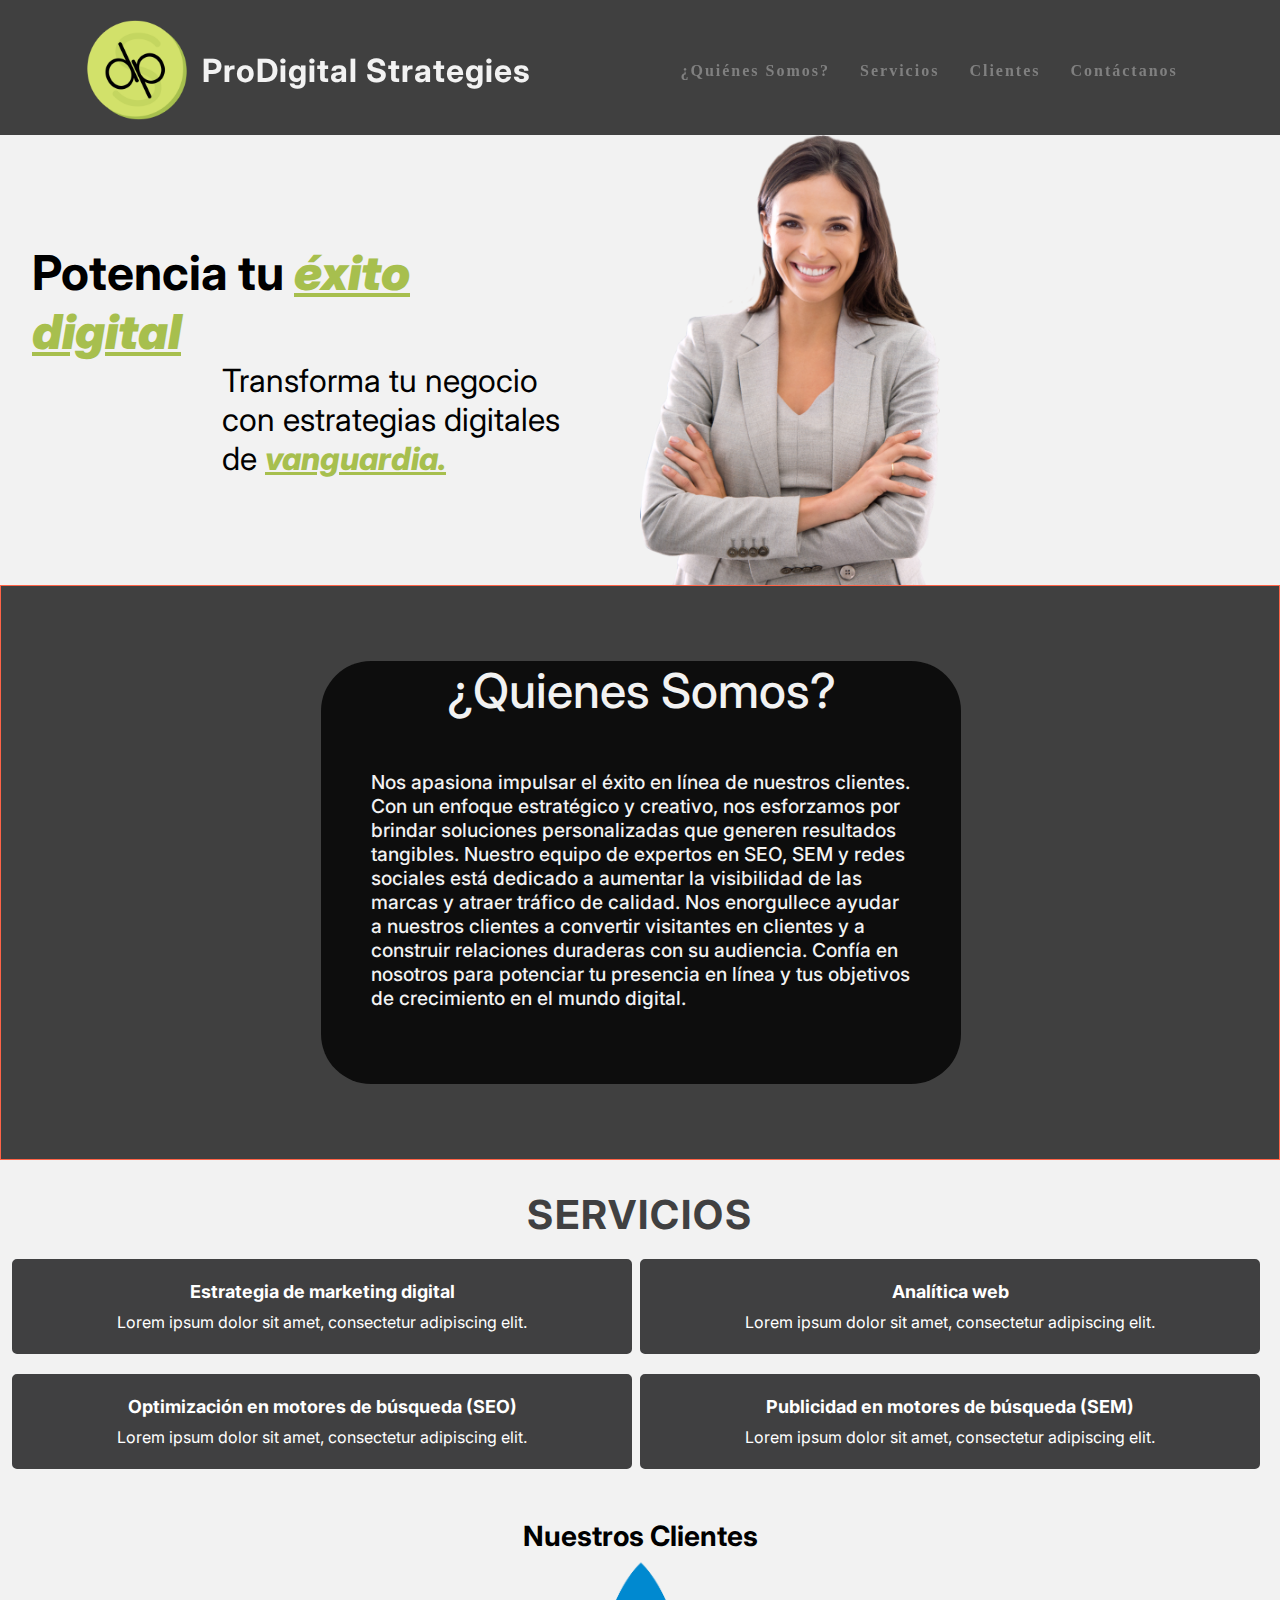
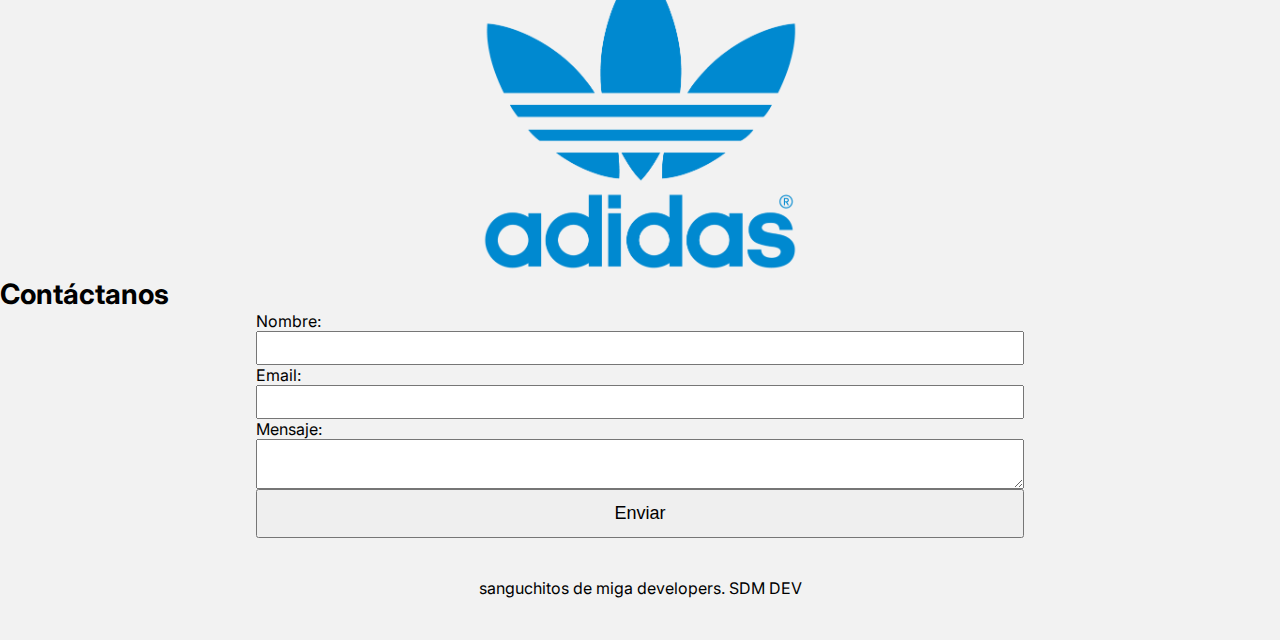
==== index.html @ ba166fb0 "actualizacion y acomodo de header y modificacion de footer" ====
<!DOCTYPE html>
<html lang="es">
  <head>
    <meta charset="UTF-8" />
    <meta name="viewport" content="width=device-width, initial-scale=1.0" />
    <title>ProDigital Strategies - Marketing</title>
    <link rel="stylesheet" href="./assets/css/estilo.css" />
    <link rel="icon" type="image/x-icon" href="./assets/media/favicon/favicon-02.png">
    <!-- <link rel="stylesheet" href="https://imagenes.lainformacion.com/files/twitter_thumbnail/uploads/imagenes/2022/04/23/sandwich-de-miga-triple.jpeg"/> -->
    <!-- <img src="https://www.google.com/imgres?imgurl=https%3A%2F%2Fimg1.freepng.es%2F20180726%2Fyhx%2Fkisspng-black-m-sleeve-bluza-zipper-champion-chris-evans-5b596561bcc275.2006792115325853137732.jpg&tbnid=naA7_6-8xnDOkM&vet=12ahUKEwjN8-PNq-T-AhW7rZUCHVo6BdYQMygCegUIARCgAQ..i&imgrefurl=https%3A%2F%2Fwww.freepng.es%2Fhd-png%2Fchris-evans.html&docid=PqbNsH0FieQG9M&w=260&h=520&q=chris%20evans%20foto%20sin%20fondo&ved=2ahUKEwjN8-PNq-T-AhW7rZUCHVo6BdYQMygCegUIARCgAQ" alt=""> -->
    <script src="https://kit.fontawesome.com/399659288b.js" crossorigin="anonymous"></script>
    <script src="http://code.jquery.com/jquery-latest.js"></script>
    
  </head>

  <body>
    <header>
      <div class="logo-gral">
      <img class="logo-img" src="assets/media/favicon/favicon-01.png" alt="" width="100px" height="100px">
      <a href="#" class="logo-palabra">ProDigital Strategies</a>
    </div>
      <nav>
        <ul>
          <li><a href="#quienes-somos">¿Quiénes Somos?</a></li>
          <li><a href="#servicios">Servicios</a></li>
          <li><a href="#clientes">Clientes</a></li>
          <li><a href="#contacto">Contáctanos</a></li>
        </ul>
      </nav>
    
    </header>
    <section class="toma5"></section>

    <main>
      <section>
        <div class="container">
          <div class="titulo-headline">
            <h1 class="bienvenidos">Potencia tu </h1>
              <div class="headline">
                <div class="markdig1">Transforma tu negocio</div>
                <div class="markdig2">con estrategias digitales</div>
                <div class="markdig3">de </div>
              </div>
          </div>
            <img class="persona" src="./assets/media/imagenes/mujer1.png" alt="">
        </div>
      </section>

      <section class="container-quienes-somos">
          <div class="cuadrado">
              <h2 class="contenido-quienes-somos">¿Quienes Somos?</h2>
              <p class="contenido-quienes-somos">Nos apasiona impulsar el éxito en línea de nuestros clientes. Con un enfoque estratégico y creativo, nos esforzamos por brindar soluciones personalizadas que generen resultados tangibles. Nuestro equipo de expertos en SEO, SEM y redes sociales está dedicado a aumentar la visibilidad de las marcas y atraer tráfico de calidad. Nos enorgullece ayudar a nuestros clientes a convertir visitantes en clientes y a construir relaciones duraderas con su audiencia. Confía en nosotros para potenciar tu presencia en línea y tus objetivos de crecimiento en el mundo digital.
                
                <br><br>
              </p>
            </div>
            <!-- <img class="circulo" src="./assets/media/imagenes/circulo verde-01.png" alt=""> -->
      </section>

      <section id="servicios">
        <h1>Servicios</h1>
        <div class="mosaico">
          <h3>Estrategia de marketing digital</h3>
          <p>Lorem ipsum dolor sit amet, consectetur adipiscing elit.</p>
        </div>
        <div class="mosaico">
          <h3>Analítica web</h3>  
          <p>Lorem ipsum dolor sit amet, consectetur adipiscing elit.</p>
        </div>
        <div class="mosaico">
          <h3>Optimización en motores de búsqueda (SEO)</h3>
          <p>Lorem ipsum dolor sit amet, consectetur adipiscing elit.</p>
        </div>
        <div class="mosaico">
          <h3>Publicidad en motores de búsqueda (SEM)</h3>
          <p>Lorem ipsum dolor sit amet, consectetur adipiscing elit.</p>
        </div>
      </section>
      
      <section id="clientes">
        <h3 class="clientestitulo">Nuestros Clientes</h3>
        <div class="carrousel">
          <ul>
              <li>
                  <img src="./assets/media/imagenes/adidas-logo-png-2380.png" alt="">
              </li>
              <li>
                  <img src="./assets/media/imagenes/google-logo-9808.png" alt="">
              </li>
              <li>
                  <img src="./assets/media/imagenes/netflix-logo-png-2616.png" alt="">
              </li>
              <li>
                  <img src="./assets/media/imagenes/nissan-logo-701.png" alt="">
              </li>
              <li>
                  <img src="./assets/media/imagenes/pics-photos-instagram-logo-png-4.png" alt="">
              </li>
              <li>
                  <img src="./assets/media/imagenes/starbucks-logo-png-1666.png" alt="">
              </li>
          </ul>
          </div>
      </section>

      <section id="contacto">
        <h3>Contáctanos</h3>
        <form action="https://sheetdb.io/api/v1/jzjg8nkfdt35b" method="post" id="contact-form">
          Nombre:
          <input class="form-control" type="text" name="data[nombre]" required />
          Email:
          <input class="form-control" type="email" name="data[email]" required />
          Mensaje:
          <textarea class="form-control"  name="data[mensaje]" required></textarea>
          <button class="button verde" type="submit">Enviar</button>
        </form>
      </section>

    </main>
    
    <footer>
      <div>
        <p>sanguchitos de miga developers. <link rel="stylesheet" href="https://imagenes.lainformacion.com/files/twitter_thumbnail/uploads/imagenes/2022/04/23/sandwich-de-miga-triple.jpeg">SDM DEV</p>
        <i class="fa-brands fa-whatsapp"></i>
        <i class="fa-brands fa-instagram"></i>
        <i class="fa-brands fa-tiktok"></i>
      </div>
    
    </footer>    
    
    <script src="./assets/js/script.js"></script>
  </body>
</html>
---- assets/css/estilo.css ----
@import url('https://fonts.googleapis.com/css2?family=Inter:wght@100;200;300;400;500;600;700;800;900&display=swap');

:root{
    /* Paleta de colores */
    --color-verde-oscuro: #A7BF4E; 
    --color-verde-claro: #D4F266;
    --color-casi-blanco: #F2F2F2;
    --color-gris: #404040;
    --color-gris-oscuro: #0D0D0D;
    /* Borde predeterminado */
    --borde-chequeo: 1px solid tomato;
}

* {
    padding: 0;
    margin: 0;
    -webkit-box-sizing: border-box;
    -moz-box-sizing: border-box;
    box-sizing: border-box;
}

body { 
    font-family: 'Inter', sans-serif;
    background: var(--color-casi-blanco);
}

html {
    scroll-behavior: smooth;
}


h1 { font-size: 2.5rem;}
h2 { font-size: 2rem;}
h3 { font-size: 1.75rem;}
h4 { font-size: 1.5rem;}

p { 
    font-size: 1rem;
}

a { 
    text-decoration: none;
    color: black;
}

button { 
    display: inline-block;
    font-size: 18px;
    padding: 12px 20px;
}

header {
    position: fixed;
    top: 0;
    left: 0;
    width: 100%;
    display: flex;
    justify-content: space-around;
    transition: 0.8s;
    padding: 20px 20px;
    z-index: 10;
}

header.abajo {
    background: #404040 ;
    opacity: 0.7;
    padding: 15px 20px;
}
header > .logo-gral {
    display: flex;        
    align-items: center;
    transition: 1,5s;
    text-decoration: none;
    gap: 15px;
}

.logo-palabra {
    color: var(--color-casi-blanco);
    font-weight: bold;
    font-size: 2em;
    letter-spacing: 1px;
}


nav {
    display: flex;
    justify-content: center;
    align-items: center;
}

header ul {
    position: relative;
    display: flex;
    justify-content: center;
    align-items: center;
}

header ul li {
    list-style: none;
}

header ul li a {
    position: relative;
    font-family: Verdana;
    margin: 0 15px;
    text-decoration: none;
    color: grey;
    letter-spacing: 2px;
    font-weight: 600;
    transition: 0.8s;
}

header ul li a:hover {
    color: var(--color-casi-blanco);
}

.toma5 {
    position: relative;
    width: 100%;
    height: 15vh;
    background-color: var(--color-gris);
    background-position: center center;


}

.container{
    display: grid;
    grid-template-columns: 1fr 1fr;
    grid-template-rows: 1fr 1fr;
    grid-template-areas:
        "titulo-headline persona"
        "titulo-headline persona"
        "titulo-headline persona"
        "titulo-headline persona";
    /* grid-gap: 2rem; */
    /* border: 5px solid green; */
    background-color: var(--color-casi-blanco);
    
}

.titulo-headline{
    display: flex;
    flex-direction: column;
    justify-content: center;
    align-items: flex-end;
    margin-right: 5rem;
    grid-area: titulo-headline;
    /* border: solid red ; */
}

.bienvenidos{    
    grid-area: bienvenidos;
    margin-left: 2rem;
    font-size: 3rem;
    /* border: 1px solid red;
    background-color: #404041; */    
}

.bienvenidos::after{
    content: "éxito digital";
    font-weight: 900;
    font-style: italic;
    color: var(--color-verde-oscuro);
    text-decoration: underline;
}

.headline {
    /* grid-area: headline;    
    margin-left: 10rem;  */
    font-weight: 400;
    font-size: 2rem;
    
}

.markdig3::after{
    content: "vanguardia.";
    font-weight: 800;
    font-style: italic;
    color: var(--color-verde-oscuro);
    text-decoration: underline;
}


/* .markdig1{
  
    background-color: bisque;
    grid-area: markdig1;
    border: 1px solid red;
    font-size: 1rem;
}
.markdig2{
 
    background-color: bisque;
    grid-area: markdig2;
    border: 1px solid red;
    font-size: 1rem;
}
.markdig3{
 
    background-color: bisque;
    grid-area: markdig3;
    border: 1px solid red;
    font-size: 1rem;
} */

.persona{
    grid-area: persona;
    height: 50vh;
    position: relative;
    /* border: 1px solid red;
    background-color: burlywood; */
}


.container-quienes-somos {
    display: flex;
    padding: 75px 0;
    background-color: var(--color-gris);
    border: var(--borde-chequeo);
}

.container-quienes-somos > div{
    display: flex;
    flex-direction: column;
    align-items: center;
    margin-left: 25vw;
    background-color: var(--color-gris-oscuro);
    width: 50vw;
    border-radius: 50px;

}
.container-quienes-somos > div > h2{
    font-size: 3rem;
}

.container-quienes-somos > div > p{
    font-size: 1.2rem;
    text-align: left;
    margin: 50px;
    
}

.contenido-quienes-somos {
    color: var(--color-casi-blanco);
    font-weight: 500;
}

/* .circulo {
    position: relative;
    width: 100px;
    align-self: flex-end;
    border: var(--borde-chequeo);
} */

.clientestitulo{
    display: flex;
    justify-content: center;
}

.carrousel{
    width: 25%;
    margin: auto;
    overflow: hidden;
}

.carrousel ul{
    display: flex;
    animation: cambio 10s infinite alternate ease-in-out;
    width: 600%;
}
.carrousel li{
    width: 100%;
    list-style: none;
}
.carrousel img{
    width: 100%;
    height: 100%;
}
@keyframes cambio{
    0%{margin-left: 0;}
    20%{margin-left: 0;}
    
    25%{margin-left: -100%;}
    45%{margin-left: -100%;}
    
    50%{margin-left: -200%;}
    70%{margin-left: -200%;}
    
    75%{margin-left: -300%;}
    100%{margin-left: -300%;}
}

#servicios {
    display: flex;
    flex-wrap: wrap;
    justify-content: center;
    align-items: flex-start;
    /* border: 2px solid #A7BF4E; */
    border-top: none;
    padding-top: 30px;
    padding-bottom: 30px;
    
  }
  
  #servicios h1 {
    margin-bottom: 20px;
    width: 100%;
    text-align: center;
    color: #404041;
    text-transform: uppercase;
    letter-spacing: 2px;
  }
  
  .mosaico {
    flex: 0 0 calc(50% - 20px);
    background-color: #404041;
    color: #fff;
    padding: 20px;
    border-radius: 5px;
    text-align: center;
    margin-bottom: 20px;
    margin-right: 8px;
    transition: background-color 0.3s, border-color 0.3s;
    border: 2px solid #404041;
  }
  
  .mosaico:hover {
    background-color: #A7BF4E;
    border-color: #A7BF4E;
  }
  
  .mosaico h3 {
    font-size: 18px;
    margin-bottom: 10px;
  }
  
  .mosaico p {
    margin-bottom: 0;
  }

form label { 
    display: inline-block;
    margin-bottom: 0.5rem;
}

form .form-control { 
    display: block;
    width: 100%;
    padding: .375rem .7rem;
    font-size: 1rem;
}

#contacto form { 
    width: 60%;
    margin: 0 auto;
}

#contacto button { 
    width: 100%
}

footer { 
    text-align: center;
    padding: 40px;
}



/* ::-webkit-scrollbar {
    width: 1em !important;
}
::-webkit-scrollbar-thumb {
    background-color: var(--color-gris-oscuro) !important;
    outline: 0px solid #000000 !important;
}
::-webkit-scrollbar-track {
    box-shadow: inset 0 0 2px rgba(0, 0, 0, .2) !important;
} */
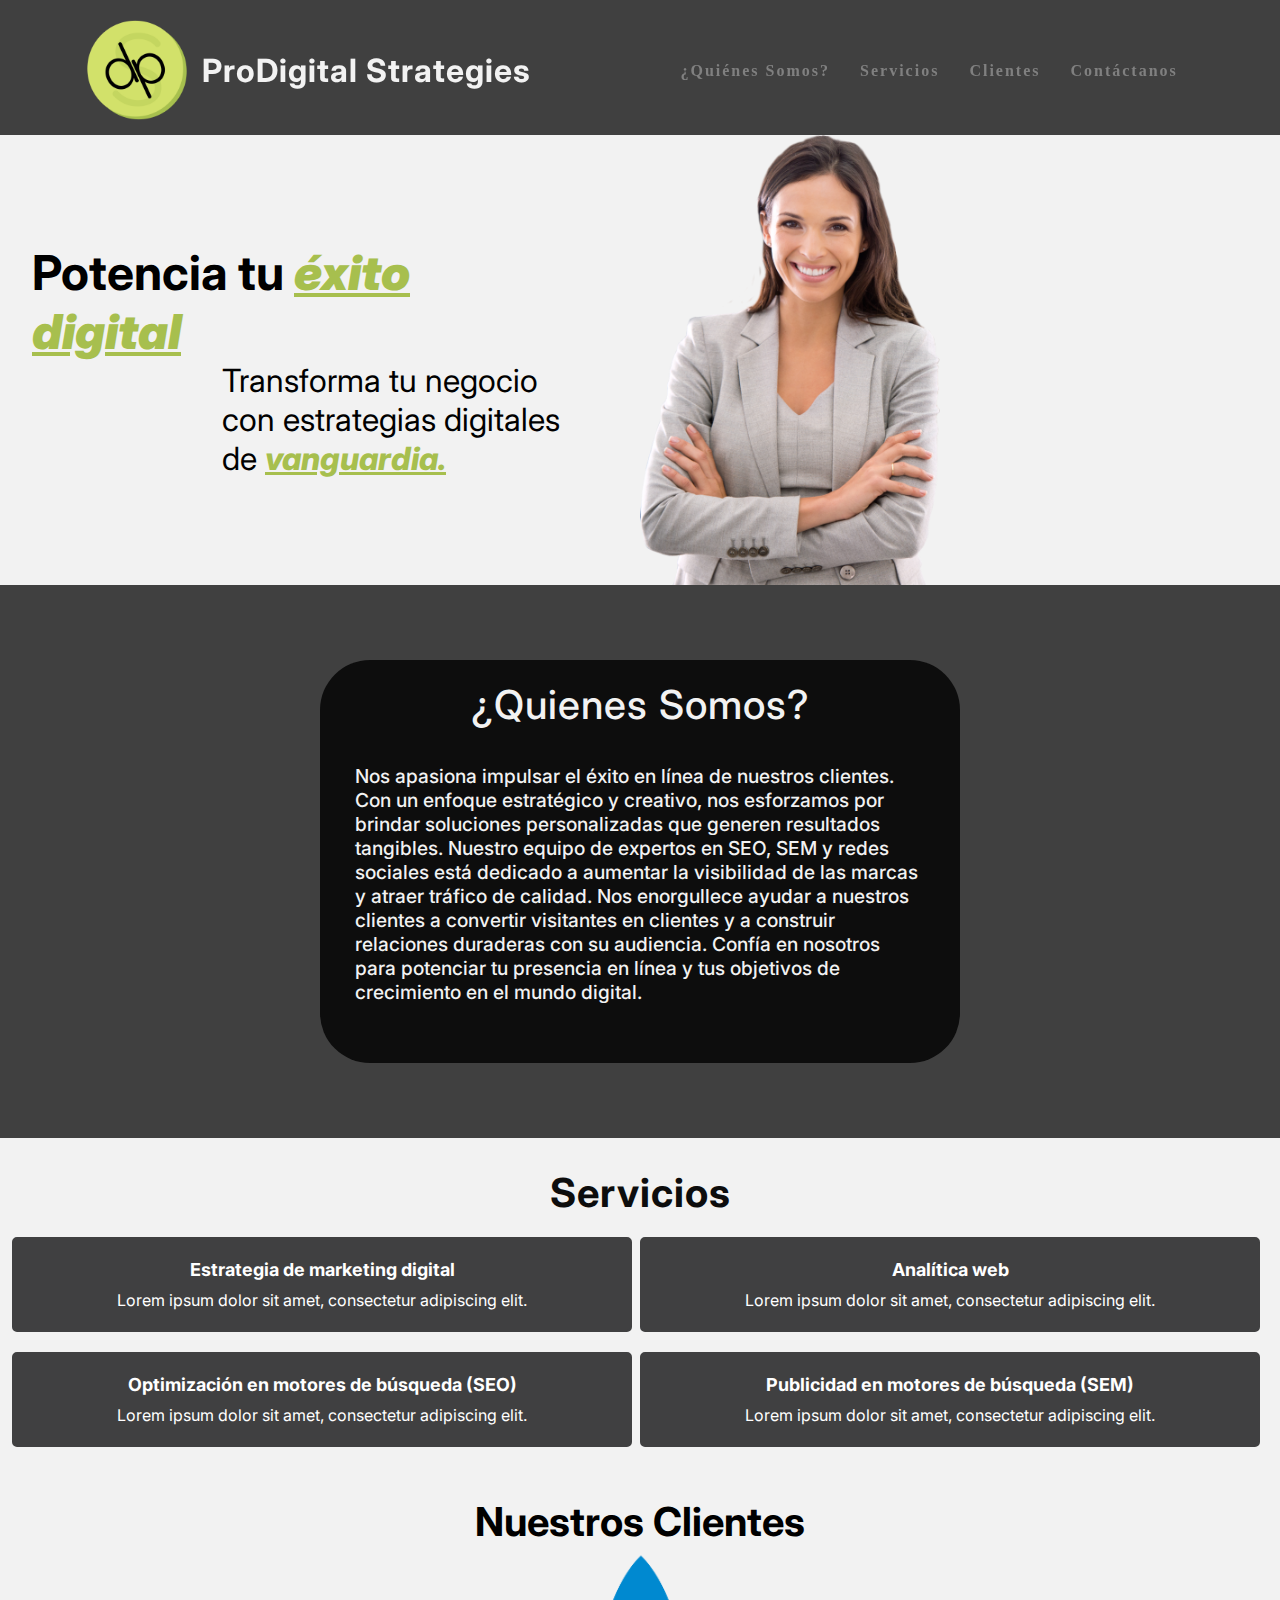
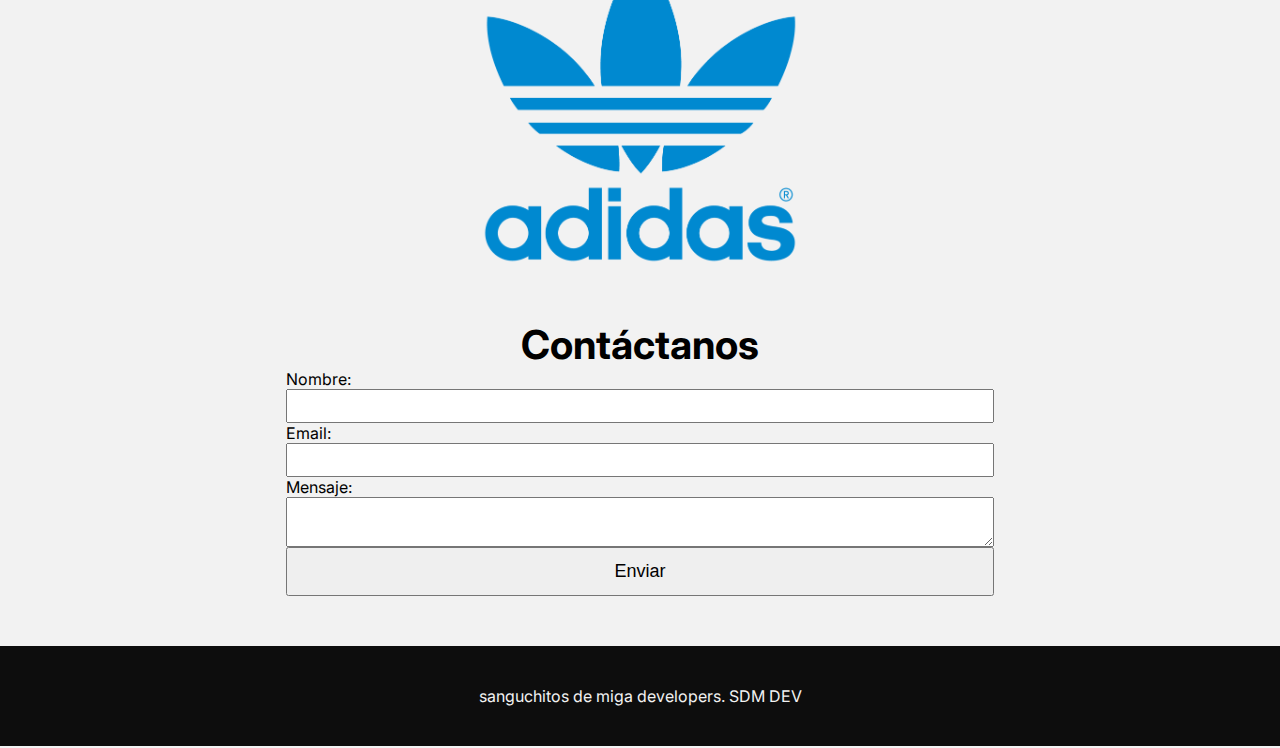
==== commit 34c8970b: "actualizacion y acomodo de header y modificacion de footer2" ====
--- a/index.html
+++ b/index.html
@@ -105,7 +105,7 @@
 
       <section id="contacto">
         <h3>Contáctanos</h3>
-        <form action="https://sheetdb.io/api/v1/jzjg8nkfdt35b" method="post" id="contact-form">
+        <form action="https://sheetdb.io/api/v1/jzjg8nkfdt35b" method="post"  id="contact-form">
           Nombre:
           <input class="form-control" type="text" name="data[nombre]" required />
           Email:
--- a/assets/css/estilo.css
+++ b/assets/css/estilo.css
@@ -9,6 +9,7 @@
     --color-gris-oscuro: #0D0D0D;
     /* Borde predeterminado */
     --borde-chequeo: 1px solid tomato;
+    --tamano-titulo: 2.5rem;
 }
 
 * {
@@ -217,7 +218,7 @@
     display: flex;
     padding: 75px 0;
     background-color: var(--color-gris);
-    border: var(--borde-chequeo);
+    /* border: var(--borde-chequeo); */
 }
 
 .container-quienes-somos > div{
@@ -231,13 +232,15 @@
 
 }
 .container-quienes-somos > div > h2{
-    font-size: 3rem;
+    font-size: var(--tamano-titulo);
+    margin-top: 20px;
+    letter-spacing: 1px;
 }
 
 .container-quienes-somos > div > p{
     font-size: 1.2rem;
     text-align: left;
-    margin: 50px;
+    margin: 35px;
     
 }
 
@@ -256,6 +259,7 @@
 .clientestitulo{
     display: flex;
     justify-content: center;
+    font-size: var(--tamano-titulo);
 }
 
 .carrousel{
@@ -303,13 +307,13 @@
     
   }
   
-  #servicios h1 {
+  #servicios > h1 {
     margin-bottom: 20px;
     width: 100%;
     text-align: center;
-    color: #404041;
-    text-transform: uppercase;
-    letter-spacing: 2px;
+    color: var(--color-gris-oscuro);
+    letter-spacing: 1px;
+    font-size: var(--tamano-titulo);
   }
   
   .mosaico {
@@ -351,6 +355,10 @@
     font-size: 1rem;
 }
 
+#contacto{
+    margin: 50px;
+}
+
 #contacto form { 
     width: 60%;
     margin: 0 auto;
@@ -360,14 +368,24 @@
     width: 100%
 }
 
+#contacto > h3 {
+    font-size: var(--tamano-titulo);
+    display: flex;
+    justify-content: center;
+}
+
 footer { 
+    display: flex;
+    justify-content: center;
     text-align: center;
     padding: 40px;
-}
-
-
-
-/* ::-webkit-scrollbar {
+    color: var(--color-casi-blanco);
+    background-color: var(--color-gris-oscuro);
+}
+
+
+
+::-webkit-scrollbar {
     width: 1em !important;
 }
 ::-webkit-scrollbar-thumb {
@@ -376,4 +394,4 @@
 }
 ::-webkit-scrollbar-track {
     box-shadow: inset 0 0 2px rgba(0, 0, 0, .2) !important;
-} */+}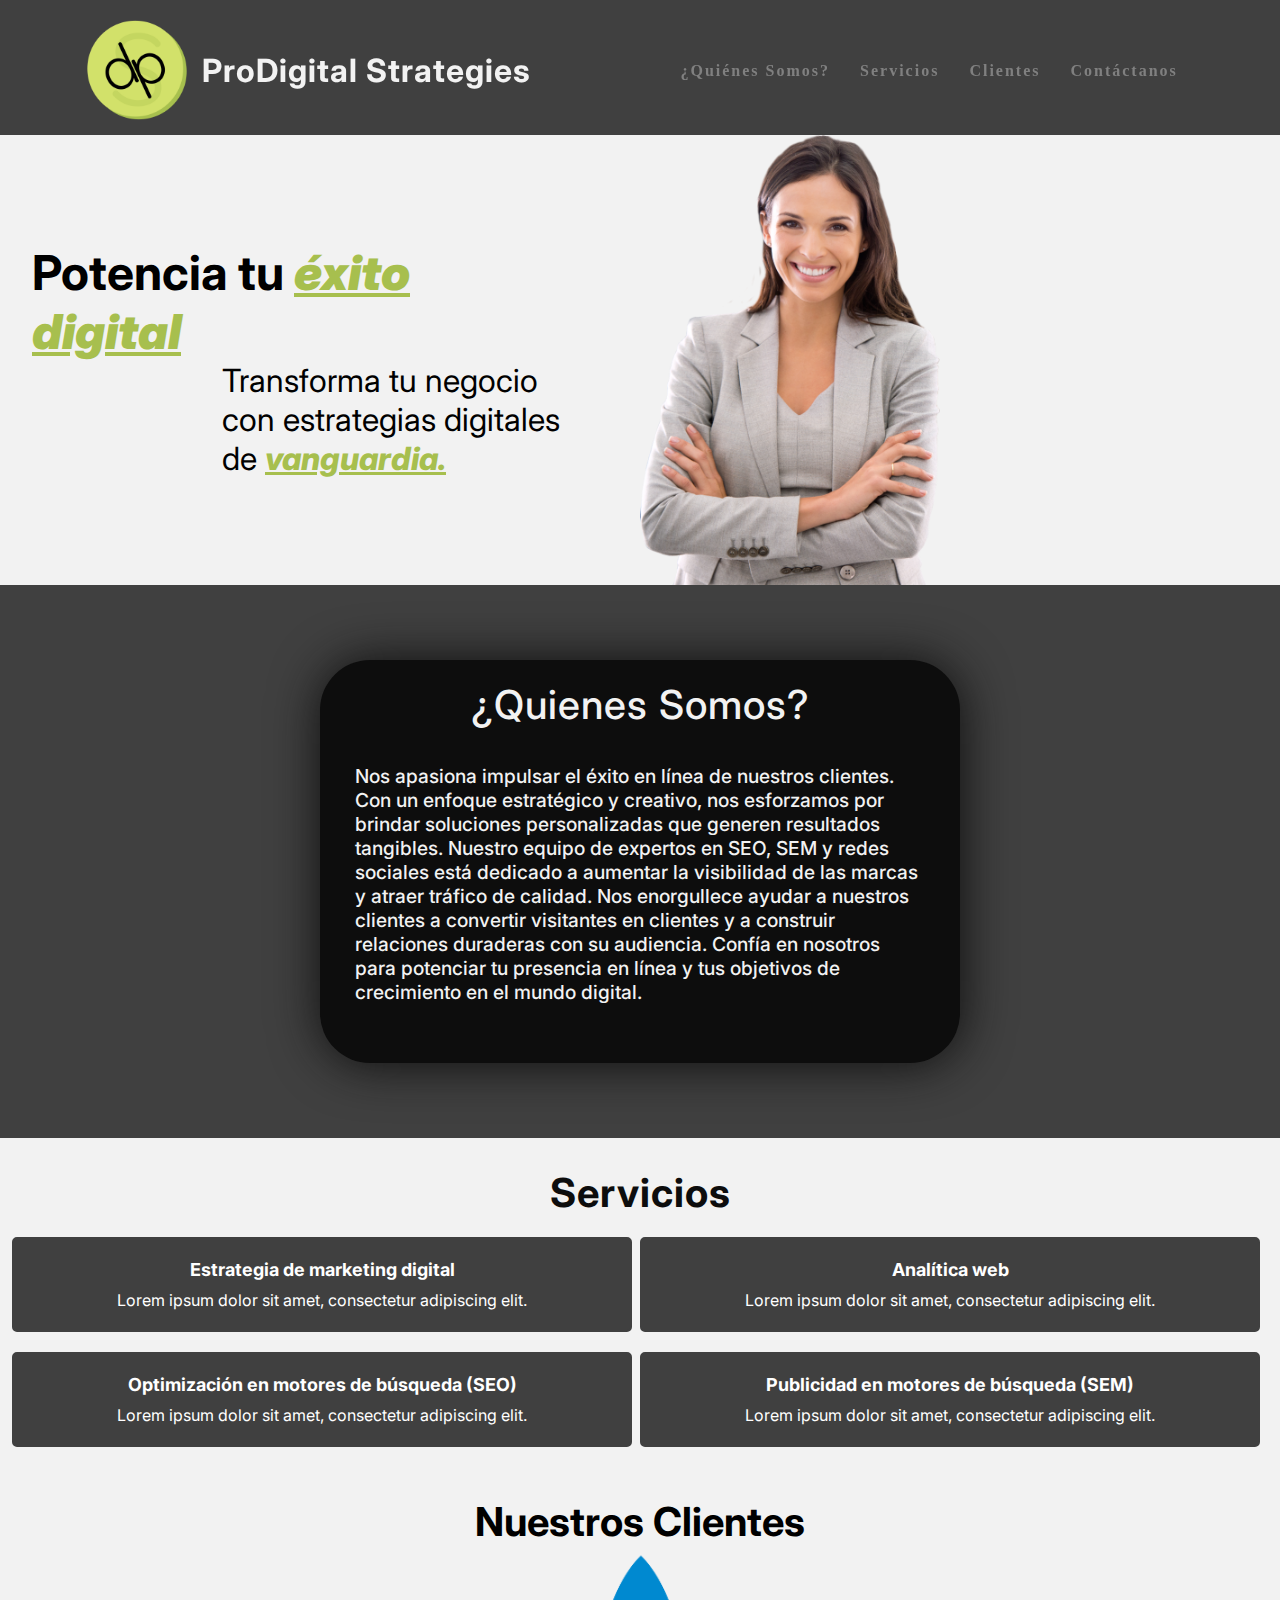
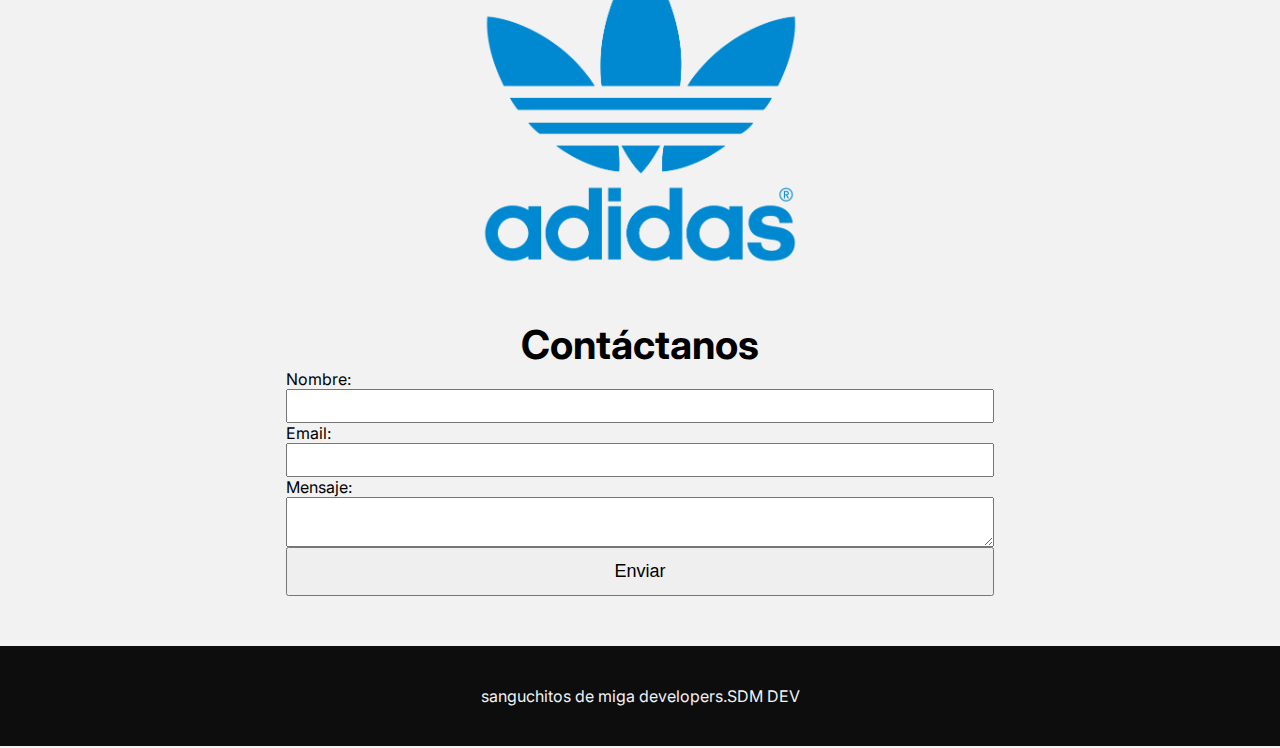
==== commit 7b3af75b: "agregado hipervinculos footer" ====
--- a/index.html
+++ b/index.html
@@ -16,9 +16,9 @@
   <body>
     <header>
       <div class="logo-gral">
-      <img class="logo-img" src="assets/media/favicon/favicon-01.png" alt="" width="100px" height="100px">
-      <a href="#" class="logo-palabra">ProDigital Strategies</a>
-    </div>
+        <img class="logo-img" src="assets/media/favicon/favicon-01.png" alt="" width="100px" height="100px">
+        <a href="#" class="logo-palabra">ProDigital Strategies</a>
+      </div>
       <nav>
         <ul>
           <li><a href="#quienes-somos">¿Quiénes Somos?</a></li>
@@ -107,9 +107,9 @@
         <h3>Contáctanos</h3>
         <form action="https://sheetdb.io/api/v1/jzjg8nkfdt35b" method="post"  id="contact-form">
           Nombre:
-          <input class="form-control" type="text" name="data[nombre]" required />
+          <input class="form-control" type="text" name="data[nombre]" required/>
           Email:
-          <input class="form-control" type="email" name="data[email]" required />
+          <input class="form-control" type="email" name="data[email]" required/>
           Mensaje:
           <textarea class="form-control"  name="data[mensaje]" required></textarea>
           <button class="button verde" type="submit">Enviar</button>
@@ -120,9 +120,9 @@
     
     <footer>
       <div>
-        <p>sanguchitos de miga developers. <link rel="stylesheet" href="https://imagenes.lainformacion.com/files/twitter_thumbnail/uploads/imagenes/2022/04/23/sandwich-de-miga-triple.jpeg">SDM DEV</p>
-        <i class="fa-brands fa-whatsapp"></i>
-        <i class="fa-brands fa-instagram"></i>
+        <p>sanguchitos de miga developers.<link rel="stylesheet" href="https://imagenes.lainformacion.com/files/twitter_thumbnail/uploads/imagenes/2022/04/23/sandwich-de-miga-triple.jpeg">SDM DEV</p>
+        <a href="https://web.whatsapp.com/" target="_blank"><i class="fa-brands fa-whatsapp"></i></a>
+        <a href="http://instagram.com/" target="_blank"><i class="fa-brands fa-instagram"></i></a>
         <i class="fa-brands fa-tiktok"></i>
       </div>
     
--- a/assets/css/estilo.css
+++ b/assets/css/estilo.css
@@ -10,7 +10,17 @@
     /* Borde predeterminado */
     --borde-chequeo: 1px solid tomato;
     --tamano-titulo: 2.5rem;
-}
+    /* prueba de colores */
+    
+}
+
+/* #010404
+#e9f8fc
+#99def0
+#ffffff
+#83d7ec */
+
+
 
 * {
     padding: 0;
@@ -63,11 +73,12 @@
 }
 
 header.abajo {
-    background: #404040 ;
-    opacity: 0.7;
+    background: var(--color-gris-oscuro) ;
+    /* opacity: 0.7; */
     padding: 15px 20px;
 }
-header > .logo-gral {
+
+.logo-gral {
     display: flex;        
     align-items: center;
     transition: 1,5s;
@@ -229,6 +240,7 @@
     background-color: var(--color-gris-oscuro);
     width: 50vw;
     border-radius: 50px;
+    box-shadow: 1px 1px 50px var(--color-gris-oscuro);
 
 }
 .container-quienes-somos > div > h2{
@@ -318,7 +330,7 @@
   
   .mosaico {
     flex: 0 0 calc(50% - 20px);
-    background-color: #404041;
+    background-color: var(--color-gris);
     color: #fff;
     padding: 20px;
     border-radius: 5px;
@@ -326,12 +338,12 @@
     margin-bottom: 20px;
     margin-right: 8px;
     transition: background-color 0.3s, border-color 0.3s;
-    border: 2px solid #404041;
+    border: 2px solid var(--color-gris);
   }
   
   .mosaico:hover {
-    background-color: #A7BF4E;
-    border-color: #A7BF4E;
+    background-color: var(--color-verde-oscuro);
+    border-color: var(--color-verde-oscuro);
   }
   
   .mosaico h3 {
@@ -383,6 +395,10 @@
     background-color: var(--color-gris-oscuro);
 }
 
+footer > div > a {
+    color: var(--color-casi-blanco);
+}
+
 
 
 ::-webkit-scrollbar {
@@ -394,4 +410,17 @@
 }
 ::-webkit-scrollbar-track {
     box-shadow: inset 0 0 2px rgba(0, 0, 0, .2) !important;
+}
+
+
+
+/* MOBILE */
+
+@media (max-width: 1250px) {
+       
+   * {
+    background-color: var(--color-casi-blanco);
+   }
+
+
 }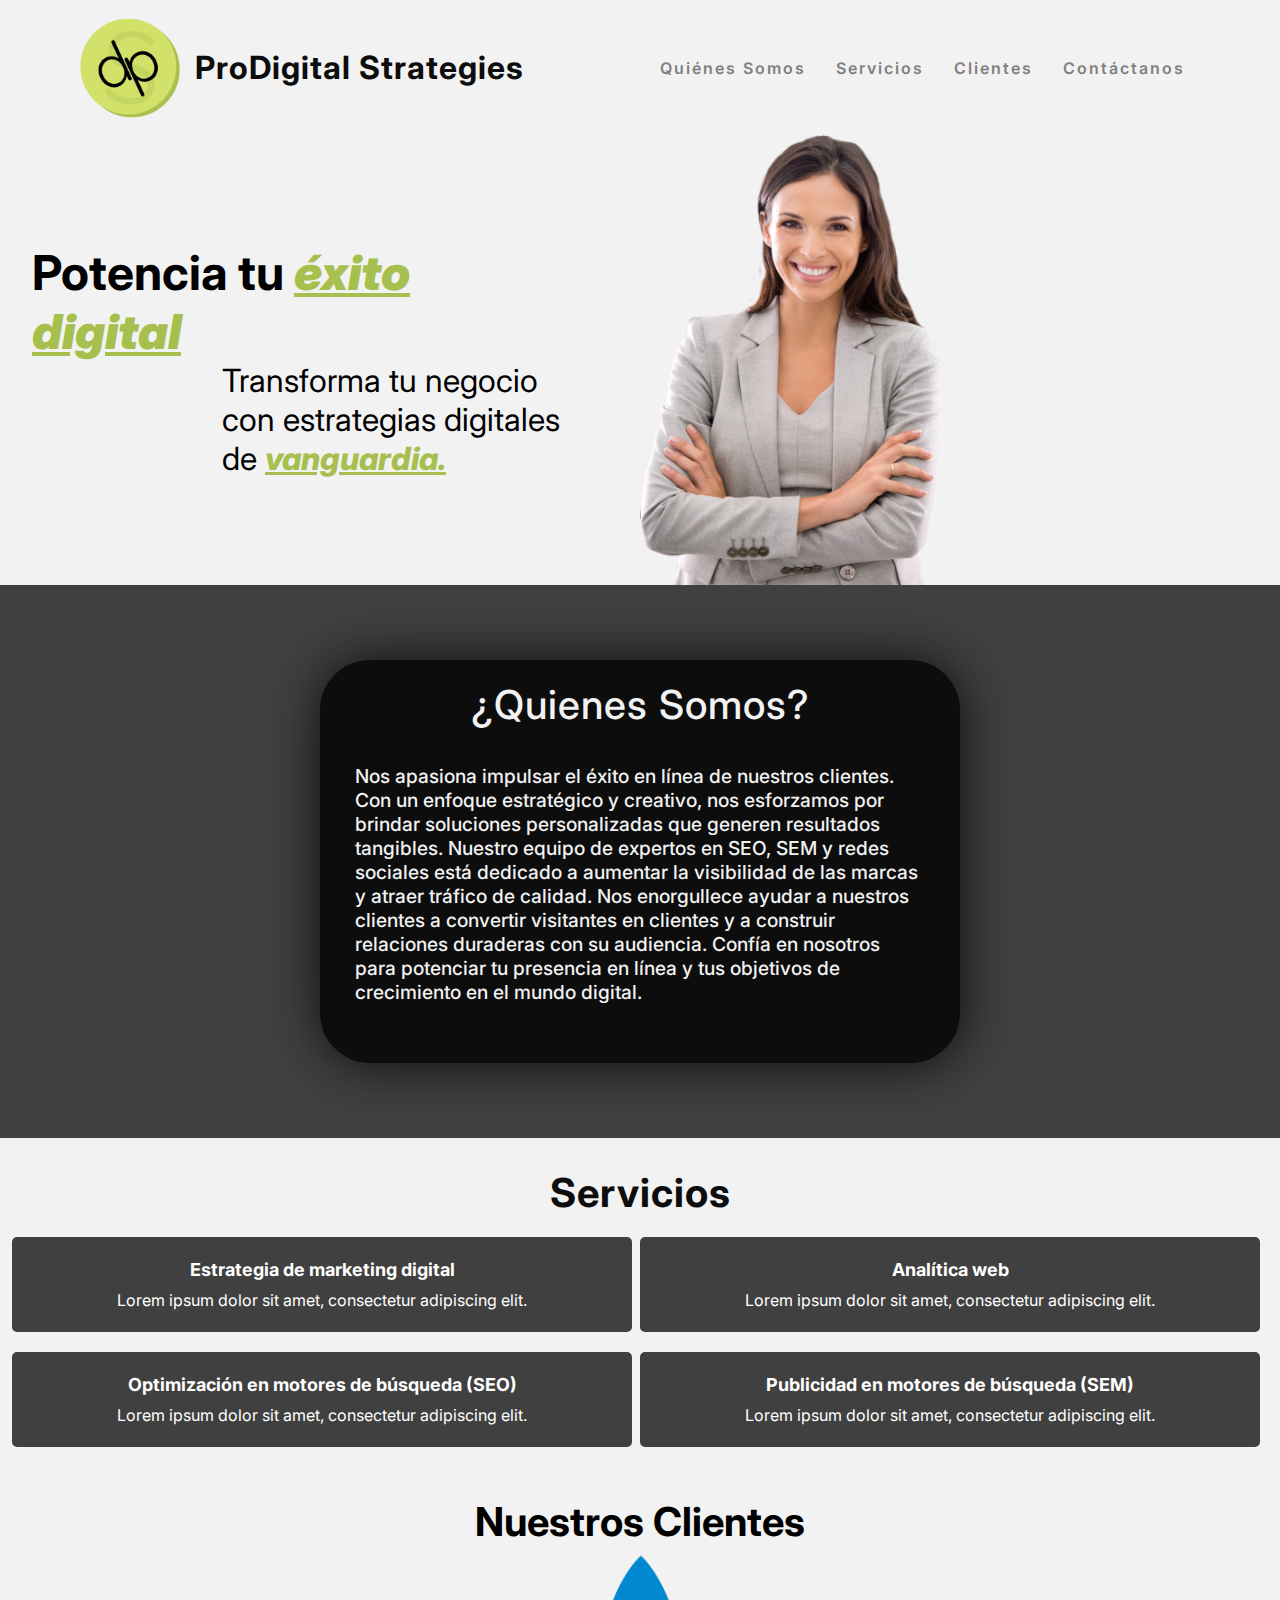
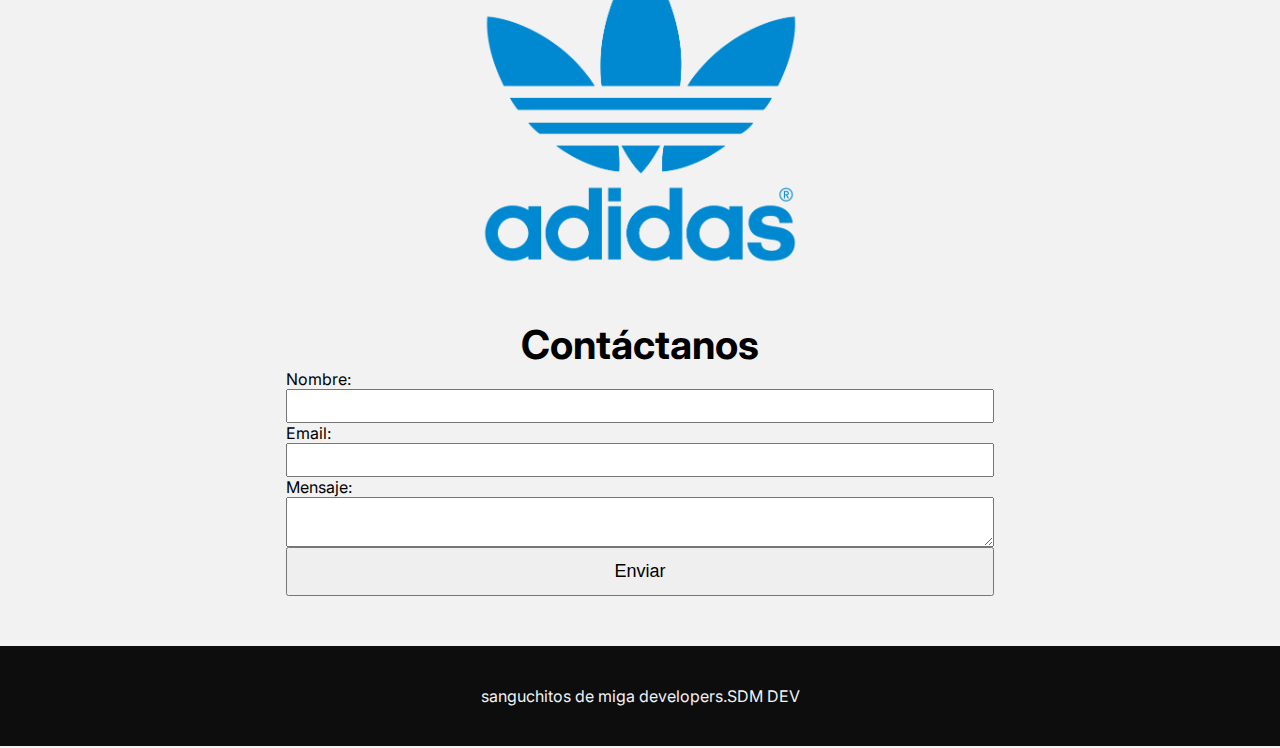
==== commit 0b51f4d5: "agregado query+varias correcciones" ====
--- a/index.html
+++ b/index.html
@@ -2,7 +2,7 @@
 <html lang="es">
   <head>
     <meta charset="UTF-8" />
-    <meta name="viewport" content="width=device-width, initial-scale=1.0" />
+    <meta name="viewport" content="width=device-width, initial-scale=1.0"/>
     <title>ProDigital Strategies - Marketing</title>
     <link rel="stylesheet" href="./assets/css/estilo.css" />
     <link rel="icon" type="image/x-icon" href="./assets/media/favicon/favicon-02.png">
@@ -20,19 +20,21 @@
         <a href="#" class="logo-palabra">ProDigital Strategies</a>
       </div>
       <nav>
-        <ul>
-          <li><a href="#quienes-somos">¿Quiénes Somos?</a></li>
+        <button class="my-button" id="my-button">
+          <i class="fas fa-bars"></i>
+      </button>
+        <ul id="mynav">
+          <li><a href="#quienes-somos">Quiénes Somos</a></li>
           <li><a href="#servicios">Servicios</a></li>
           <li><a href="#clientes">Clientes</a></li>
           <li><a href="#contacto">Contáctanos</a></li>
         </ul>
-      </nav>
-    
+      </nav>    
     </header>
     <section class="toma5"></section>
 
     <main>
-      <section>
+      <section class="potencia">
         <div class="container">
           <div class="titulo-headline">
             <h1 class="bienvenidos">Potencia tu </h1>
@@ -42,7 +44,7 @@
                 <div class="markdig3">de </div>
               </div>
           </div>
-            <img class="persona" src="./assets/media/imagenes/mujer1.png" alt="">
+            <img class="persona" src="./assets/media/imagenes/mujer1.png" alt="imagen-mujer">
         </div>
       </section>
 
--- a/assets/css/estilo.css
+++ b/assets/css/estilo.css
@@ -72,9 +72,9 @@
     z-index: 10;
 }
 
-header.abajo {
-    background: var(--color-gris-oscuro) ;
-    /* opacity: 0.7; */
+.abajo {
+    background: var(--color-casi-blanco) ;
+    
     padding: 15px 20px;
 }
 
@@ -87,7 +87,7 @@
 }
 
 .logo-palabra {
-    color: var(--color-casi-blanco);
+    color: var(--color-gris-oscuro);
     font-weight: bold;
     font-size: 2em;
     letter-spacing: 1px;
@@ -113,7 +113,6 @@
 
 header ul li a {
     position: relative;
-    font-family: Verdana;
     margin: 0 15px;
     text-decoration: none;
     color: grey;
@@ -126,14 +125,12 @@
     color: var(--color-casi-blanco);
 }
 
-.toma5 {
-    position: relative;
+header {
+    position: sticky;
     width: 100%;
     height: 15vh;
-    background-color: var(--color-gris);
+    background-color: var(--color-casi-blanco);
     background-position: center center;
-
-
 }
 
 .container{
@@ -416,11 +413,190 @@
 
 /* MOBILE */
 
-@media (max-width: 1250px) {
+.my-button {
+    background-color: transparent;
+    border: 10px;
+    color: black;
+    cursor: pointer;
+    font-size: 30px;
+    margin-left: 32px;
+    float: left;
+    line-height: 70px;
+    display: none;
+  }
+
+.my-button:focus {
+    outline: none;
+  }
+
+
+
+
+@media (max-width: 520px) {
+
+    .persona {
+        display: none;
+    }
+    
+    .container{
+        display: flex;
+        align-items: center;
+        /* border: var(--borde-chequeo); */
+        margin-top: 5%;
+        margin-bottom: 5%;
+
+    }
        
-   * {
-    background-color: var(--color-casi-blanco);
-   }
-
-
-}+    .bienvenidos{    
+        
+        /* margin-left: 2rem; */
+        font-size: 2rem;
+        /* border: 1px solid red;
+        background-color: #404041; */
+         
+    }
+    
+    .bienvenidos::after{
+        content: "éxito digital";
+        font-weight: 900;
+        font-style: italic;
+        color: var(--color-verde-oscuro);
+        text-decoration: underline;
+    }
+    
+    .headline {
+        /* grid-area: headline;    
+        margin-left: 10rem;  */
+        font-weight: 400;
+        font-size: 1.5rem;
+        text-align: left;
+        
+    }
+    
+    .markdig3::after{
+        content: "vanguardia.";
+        font-weight: 800;
+        font-style: italic;
+        color: var(--color-verde-oscuro);
+        text-decoration: underline;
+    }
+
+
+
+    /*------------------------------------------*/
+    .container-quienes-somos {
+      flex-direction: column;
+      padding: 50px 0;
+    }
+  
+    .container-quienes-somos > div {
+        background-color: #404040;
+      margin: auto;
+      width: 100%;
+      border: 2px solid #000000;
+	    border-radius: 10px;
+    }
+  
+    .container-quienes-somos > div > p {
+        text-align: center;
+        padding: 10px;
+        border: 2px solid #D4F266;
+	border-radius: 10px;
+    }
+    
+
+    /*------------------------------------------*/
+
+    header {
+        padding: 10px;
+      }
+    
+      header.abajo {
+        padding: 10px;
+      }
+    
+      .logo-gral {
+        justify-content: center;
+        gap: 10px;
+        margin-bottom: 10px;
+      }
+    
+      .logo-palabra {
+        font-size: 1.5em;
+      }
+    
+      header ul {
+        flex-direction: column;
+        gap: 10px;
+        text-align: center;
+      }
+    
+      header ul li a {
+        margin: 0;
+        font-size: 1em;
+      }
+      nav ul {
+        
+        display: none;
+        flex-direction: column;
+        width: 100%;
+      }
+      
+      nav ul.show {
+        display: flex;
+      }
+      
+      .my-button {
+        border: 2px solid #D4F266;
+	    border-radius: 10px;
+        display: flex;
+        color: var(--color-casi-blanco);
+      }
+
+      /*-----------------------------------*/
+
+      #servicios {
+        display: flex;
+        flex-wrap: wrap;
+        justify-content: center;
+        align-items: center;
+        padding-top: 30px;
+        padding-bottom: 30px;
+      }
+      
+      #servicios > h1 {
+        margin-bottom: 20px;
+        width: 100%;
+        text-align: center;
+        color: var(--color-gris-oscuro);
+        letter-spacing: 1px;
+        font-size: var(--tamano-titulo);
+      }
+      
+      .mosaico {
+        flex: 0 0 100%;
+        background-color: var(--color-gris);
+        color: #fff;
+        padding: 20px;
+        border-radius: 5px;
+        text-align: center;
+        margin-bottom: 20px;
+        transition: background-color 0.3s, border-color 0.3s;
+        border: 2px solid var(--color-gris);
+      }
+      
+      .mosaico:hover {
+        background-color: var(--color-verde-oscuro);
+        border-color: var(--color-verde-oscuro);
+      }
+      
+      .mosaico h3 {
+        font-size: 18px;
+        margin-bottom: 10px;
+      }
+      
+      .mosaico p {
+        margin-bottom: 0;
+      }
+
+  }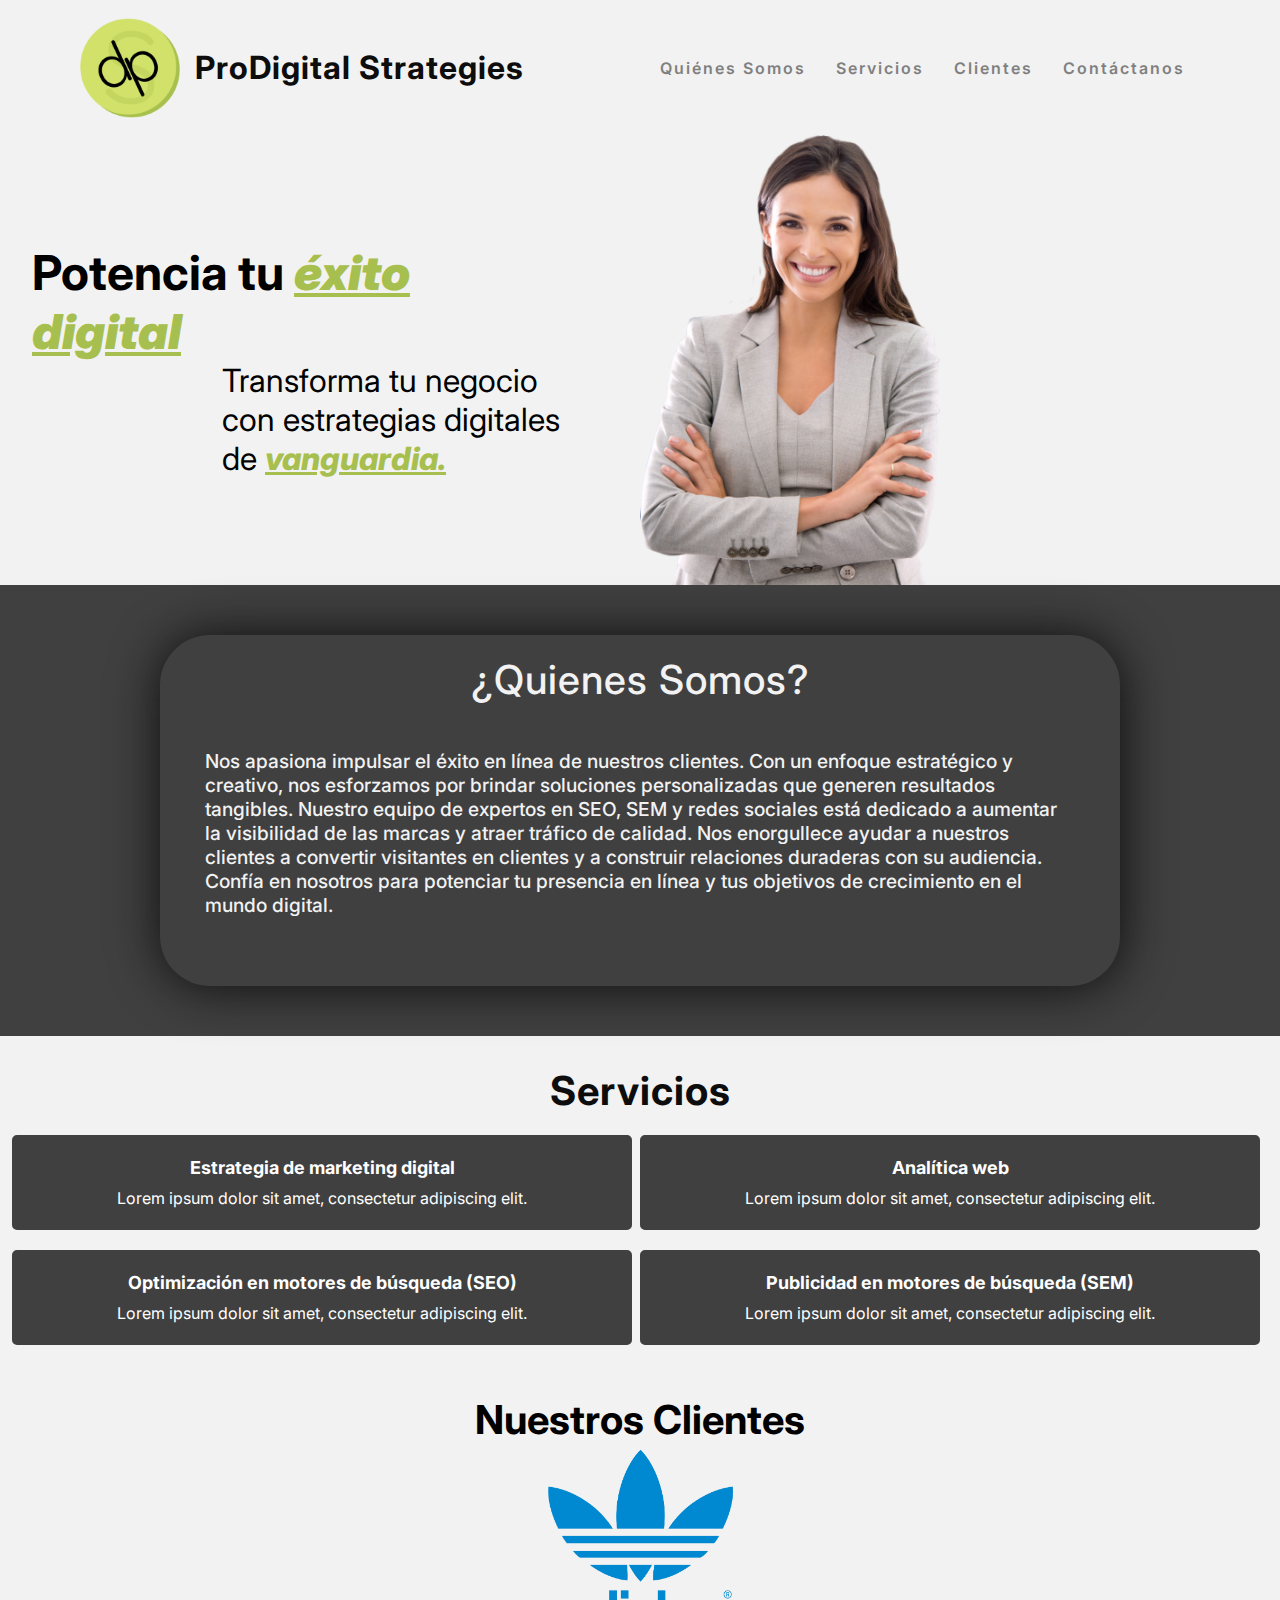
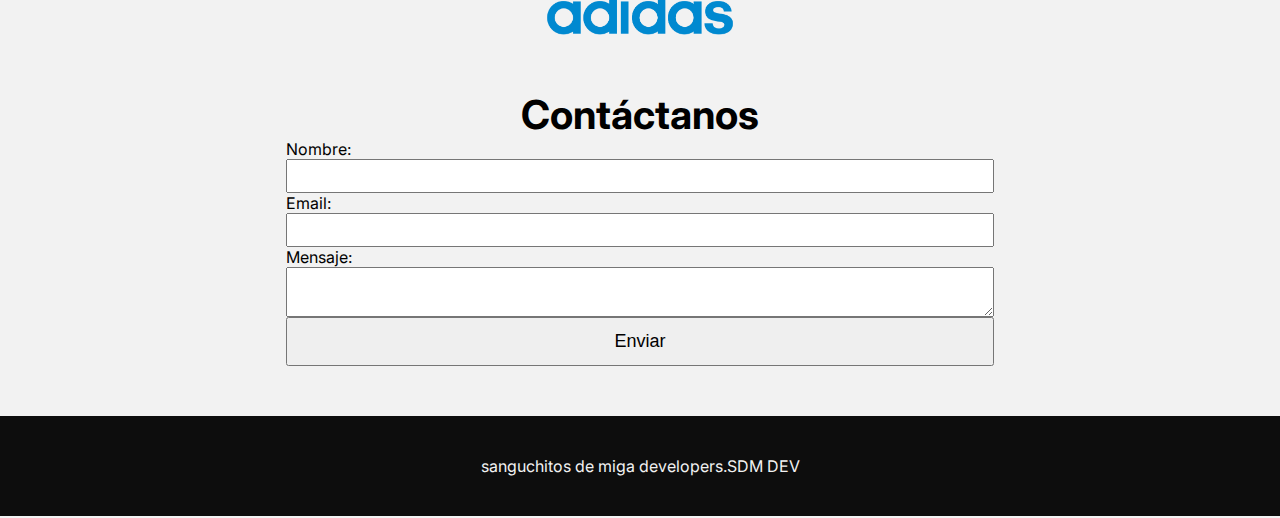
==== commit 4f29b54b: "agregado query+varias correcciones G" ====
--- a/index.html
+++ b/index.html
@@ -44,7 +44,7 @@
                 <div class="markdig3">de </div>
               </div>
           </div>
-            <img class="persona" src="./assets/media/imagenes/mujer1.png" alt="imagen-mujer">
+            <img class="persona" class="slide-bottom" src="./assets/media/imagenes/mujer1.png" alt="imagen-mujer">
         </div>
       </section>
 
--- a/assets/css/estilo.css
+++ b/assets/css/estilo.css
@@ -14,14 +14,7 @@
     
 }
 
-/* #010404
-#e9f8fc
-#99def0
-#ffffff
-#83d7ec */
-
-
-
+/* GRAL */
 * {
     padding: 0;
     margin: 0;
@@ -60,6 +53,19 @@
     padding: 12px 20px;
 }
 
+::-webkit-scrollbar {
+    width: 1em !important;
+}
+::-webkit-scrollbar-thumb {
+    background-color: var(--color-gris-oscuro) !important;
+    outline: 0px solid #000000 !important;
+}
+::-webkit-scrollbar-track {
+    box-shadow: inset 0 0 2px rgba(0, 0, 0, .2) !important;
+}
+/* ------------------------------ */
+
+/* HEADER NAV */
 header {
     position: fixed;
     top: 0;
@@ -122,7 +128,7 @@
 }
 
 header ul li a:hover {
-    color: var(--color-casi-blanco);
+    color: var(--color-gris-oscuro);
 }
 
 header {
@@ -132,7 +138,9 @@
     background-color: var(--color-casi-blanco);
     background-position: center center;
 }
-
+/* ------------------------------ */
+
+/* HERO */
 .container{
     display: grid;
     grid-template-columns: 1fr 1fr;
@@ -191,28 +199,6 @@
 }
 
 
-/* .markdig1{
-  
-    background-color: bisque;
-    grid-area: markdig1;
-    border: 1px solid red;
-    font-size: 1rem;
-}
-.markdig2{
- 
-    background-color: bisque;
-    grid-area: markdig2;
-    border: 1px solid red;
-    font-size: 1rem;
-}
-.markdig3{
- 
-    background-color: bisque;
-    grid-area: markdig3;
-    border: 1px solid red;
-    font-size: 1rem;
-} */
-
 .persona{
     grid-area: persona;
     height: 50vh;
@@ -220,11 +206,13 @@
     /* border: 1px solid red;
     background-color: burlywood; */
 }
-
+/* ------------------------------ */
+
+/* QUIENES SOMOS */
 
 .container-quienes-somos {
     display: flex;
-    padding: 75px 0;
+    padding: 50px 0;
     background-color: var(--color-gris);
     /* border: var(--borde-chequeo); */
 }
@@ -233,9 +221,9 @@
     display: flex;
     flex-direction: column;
     align-items: center;
-    margin-left: 25vw;
-    background-color: var(--color-gris-oscuro);
-    width: 50vw;
+    margin: auto;
+    background-color: var(--color-gris);
+    width: 75%;
     border-radius: 50px;
     box-shadow: 1px 1px 50px var(--color-gris-oscuro);
 
@@ -249,7 +237,9 @@
 .container-quienes-somos > div > p{
     font-size: 1.2rem;
     text-align: left;
+    padding: 10px;
     margin: 35px;
+    border-radius: 10px;
     
 }
 
@@ -264,46 +254,11 @@
     align-self: flex-end;
     border: var(--borde-chequeo);
 } */
-
-.clientestitulo{
-    display: flex;
-    justify-content: center;
-    font-size: var(--tamano-titulo);
-}
-
-.carrousel{
-    width: 25%;
-    margin: auto;
-    overflow: hidden;
-}
-
-.carrousel ul{
-    display: flex;
-    animation: cambio 10s infinite alternate ease-in-out;
-    width: 600%;
-}
-.carrousel li{
-    width: 100%;
-    list-style: none;
-}
-.carrousel img{
-    width: 100%;
-    height: 100%;
-}
-@keyframes cambio{
-    0%{margin-left: 0;}
-    20%{margin-left: 0;}
-    
-    25%{margin-left: -100%;}
-    45%{margin-left: -100%;}
-    
-    50%{margin-left: -200%;}
-    70%{margin-left: -200%;}
-    
-    75%{margin-left: -300%;}
-    100%{margin-left: -300%;}
-}
-
+/* ------------------------------ */
+
+
+
+/* SERVICIOS */
 #servicios {
     display: flex;
     flex-wrap: wrap;
@@ -351,7 +306,51 @@
   .mosaico p {
     margin-bottom: 0;
   }
-
+/* ------------------------------ */
+
+/* NUESTROS CLIENTES */
+.clientestitulo{
+    display: flex;
+    justify-content: center;
+    font-size: var(--tamano-titulo);
+}
+
+.carrousel{
+    width: 15%;
+    margin: auto;
+    overflow: hidden;
+}
+
+.carrousel ul{
+    display: flex;
+    animation: cambio 10s infinite alternate ease-in-out;
+    width: 600%;
+}
+.carrousel li{
+    width: 100%;
+    list-style: none;
+}
+.carrousel img{
+    width: 100%;
+    height: 100%;
+}
+@keyframes cambio{
+    0%{margin-left: 0;}
+    20%{margin-left: 0;}
+    
+    25%{margin-left: -100%;}
+    45%{margin-left: -100%;}
+    
+    50%{margin-left: -200%;}
+    70%{margin-left: -200%;}
+    
+    75%{margin-left: -300%;}
+    100%{margin-left: -300%;}
+}
+/* ------------------------------ */
+
+
+/* FORMULARIO */
 form label { 
     display: inline-block;
     margin-bottom: 0.5rem;
@@ -382,7 +381,9 @@
     display: flex;
     justify-content: center;
 }
-
+/* ------------------------------ */
+
+/* FOOTER */
 footer { 
     display: flex;
     justify-content: center;
@@ -396,19 +397,11 @@
     color: var(--color-casi-blanco);
 }
 
-
-
-::-webkit-scrollbar {
-    width: 1em !important;
-}
-::-webkit-scrollbar-thumb {
-    background-color: var(--color-gris-oscuro) !important;
-    outline: 0px solid #000000 !important;
-}
-::-webkit-scrollbar-track {
-    box-shadow: inset 0 0 2px rgba(0, 0, 0, .2) !important;
-}
-
+/* ------------------------------ */
+/* ------------------------------ */
+/* ------------------------------ */
+/* ------------------------------ */
+/* ------------------------------ */
 
 
 /* MOBILE */
@@ -429,32 +422,45 @@
     outline: none;
   }
 
-
-
-
-@media (max-width: 520px) {
-
-    .persona {
-        display: none;
-    }
+@media (max-width: 506px) {
+
+    /* .persona {      
+      animation: 1s slideout;
+      z-index: -1;
+    }
+
+    @keyframes slideout {
+      from {
+        transform: translateX(0px);
+      }
+
+      to {
+        transform: translateX(1000px);
+      }
+      
+    } */
+    
+    
+    .persona {      
+      display: none;
+  }
     
     .container{
+        position: relative;
         display: flex;
         align-items: center;
+        justify-content: center;
         /* border: var(--borde-chequeo); */
-        margin-top: 5%;
+        margin-top: %;
         margin-bottom: 5%;
+        
 
     }
        
-    .bienvenidos{    
-        
-        /* margin-left: 2rem; */
-        font-size: 2rem;
-        /* border: 1px solid red;
-        background-color: #404041; */
-         
-    }
+    .titulo-headline{
+      font-size: 1.5em;
+    }
+   
     
     .bienvenidos::after{
         content: "éxito digital";
@@ -486,23 +492,33 @@
     /*------------------------------------------*/
     .container-quienes-somos {
       flex-direction: column;
-      padding: 50px 0;
+      padding: 30px 0;
+      opacity: 100%;
+      transition: 1s;
     }
   
     .container-quienes-somos > div {
-        background-color: #404040;
+      background-color: var(--color-gris);
       margin: auto;
-      width: 100%;
-      border: 2px solid #000000;
+      width: 95%;
+      /* border: 2px solid #000000; */
 	    border-radius: 10px;
     }
+
+    .container-quienes-somos > div > h2 {
+      text-align: center;
+      /* border: 2px solid var(--color-verde-claro); */      
+  }
   
     .container-quienes-somos > div > p {
         text-align: center;
         padding: 10px;
-        border: 2px solid #D4F266;
-	border-radius: 10px;
-    }
+        /* border: 2px solid var(--color-verde-claro); */
+	      border-radius: 10px;
+        font-size: 0.9em;
+    }
+
+  
     
 
     /*------------------------------------------*/
@@ -535,22 +551,21 @@
         margin: 0;
         font-size: 1em;
       }
-      nav ul {
-        
+      nav ul {        
         display: none;
         flex-direction: column;
         width: 100%;
       }
       
-      nav ul.show {
+      nav ul .show {
         display: flex;
       }
       
       .my-button {
-        border: 2px solid #D4F266;
-	    border-radius: 10px;
+        border: 2px solid var(--color-verde-claro);
+	      border-radius: 10px;
         display: flex;
-        color: var(--color-casi-blanco);
+        color: var(--color-gris-oscuro);
       }
 
       /*-----------------------------------*/
@@ -599,4 +614,179 @@
         margin-bottom: 0;
       }
 
+  }
+
+
+  /* TABLET */
+
+@media (max-width: 1024px) {
+
+    .persona {
+      height: 25vh;
+      transition: 0.5s ease-in-out;
+      /* border: var(--borde-chequeo); */
+    }
+    
+    .container{
+        display: flex;
+        align-items: center;
+        /* border: var(--borde-chequeo); */
+
+
+    }
+       
+    .bienvenidos{    
+        
+        /* margin-left: 2rem; */
+        font-size: 2rem;
+        /* border: 1px solid red;
+        background-color: #404041; */
+         
+    }
+    
+    .bienvenidos::after{
+        content: "éxito digital";
+        font-weight: 900;
+        font-style: italic;
+        color: var(--color-verde-oscuro);
+        text-decoration: underline;
+    }
+    
+    .headline {
+        /* grid-area: headline;    
+        margin-left: 10rem;  */
+        font-weight: 400;
+        font-size: 1.5rem;
+        text-align: left;
+        
+    }
+    
+    .markdig3::after{
+        content: "vanguardia.";
+        font-weight: 800;
+        font-style: italic;
+        color: var(--color-verde-oscuro);
+        text-decoration: underline;
+    }
+
+
+
+    /*------------------------------------------*/
+    .container-quienes-somos {
+      flex-direction: column;
+      padding: 30px 0;
+      opacity: 100%;
+      transition: 1s;
+    }
+  
+    .container-quienes-somos > div {
+      background-color: var(--color-gris);
+      margin: auto;
+      width: 95%;
+      /* border: 2px solid #000000; */
+	    border-radius: 10px;
+    }
+  
+    .container-quienes-somos > div > p {
+        text-align: center;
+        padding: 10px;
+        /* border: 2px solid var(--color-verde-claro); */
+	      border-radius: 10px;
+    }
+    
+
+    /*------------------------------------------*/
+
+    header {
+        padding: 10px;
+      }
+    
+      header.abajo {
+        padding: 10px;
+      }
+    
+      .logo-gral {
+        justify-content: center;
+        gap: 10px;
+        margin-bottom: 10px;
+      }
+    
+      .logo-palabra {
+        font-size: 1.5em;
+      }
+    
+      header ul {
+        flex-direction: column;
+        gap: 10px;
+        text-align: center;
+      }
+    
+      header ul li a {
+        margin: 0;
+        font-size: 1em;
+      }
+      nav ul {
+        
+        display: none;
+        flex-direction: column;
+        width: 100%;
+      }
+      
+      nav ul.show {
+        display: flex;
+      }
+      
+      .my-button {
+        border: 2px solid var(--color-verde-claro);
+	    border-radius: 10px;
+        display: flex;
+        color: var(--color-gris-oscuro);
+      }
+
+      /*-----------------------------------*/
+
+      #servicios {
+        display: flex;
+        flex-wrap: wrap;
+        justify-content: center;
+        align-items: center;
+        padding-top: 30px;
+        padding-bottom: 30px;
+      }
+      
+      #servicios > h1 {
+        margin-bottom: 20px;
+        width: 100%;
+        text-align: center;
+        color: var(--color-gris-oscuro);
+        letter-spacing: 1px;
+        font-size: var(--tamano-titulo);
+      }
+      
+      .mosaico {
+        flex: 0 0 100%;
+        background-color: var(--color-gris);
+        color: #fff;
+        padding: 20px;
+        border-radius: 5px;
+        text-align: center;
+        margin-bottom: 20px;
+        transition: background-color 0.3s, border-color 0.3s;
+        border: 2px solid var(--color-gris);
+      }
+      
+      .mosaico:hover {
+        background-color: var(--color-verde-oscuro);
+        border-color: var(--color-verde-oscuro);
+      }
+      
+      .mosaico h3 {
+        font-size: 18px;
+        margin-bottom: 10px;
+      }
+      
+      .mosaico p {
+        margin-bottom: 0;
+      }
+
   }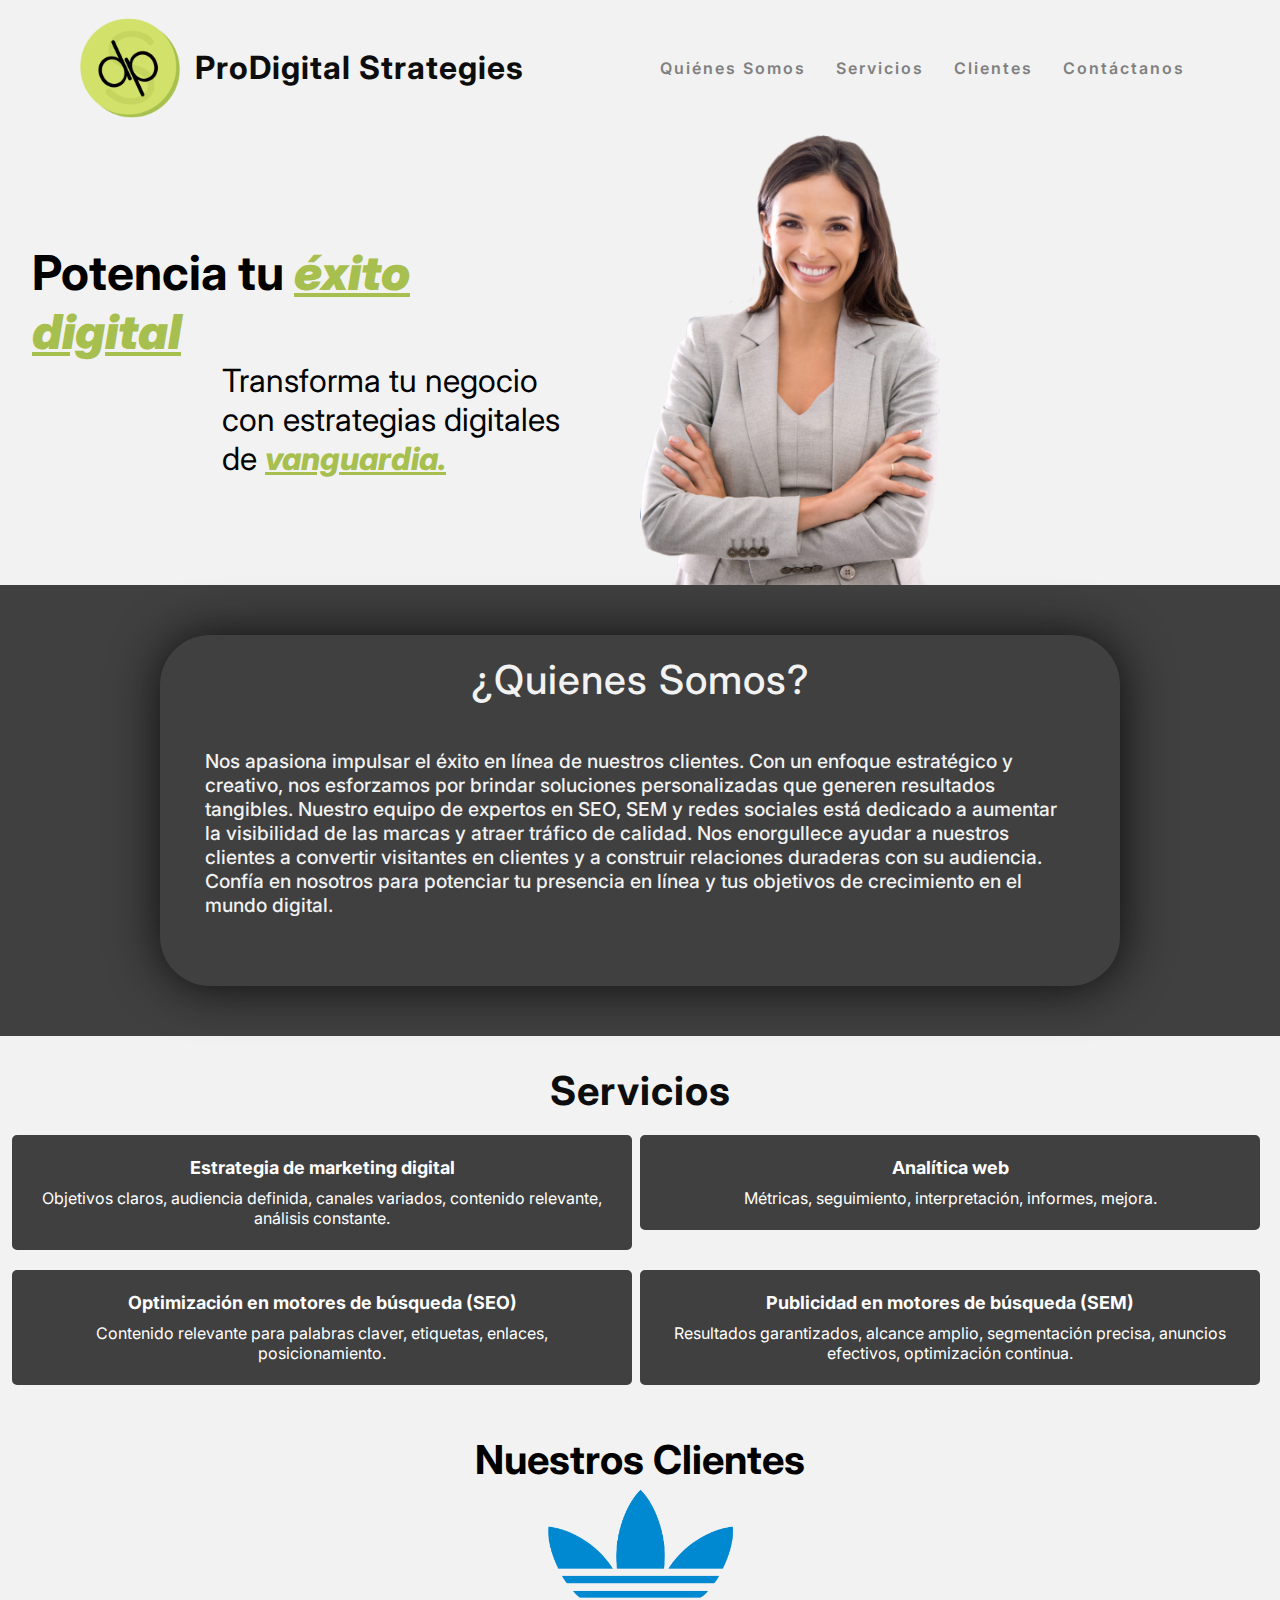
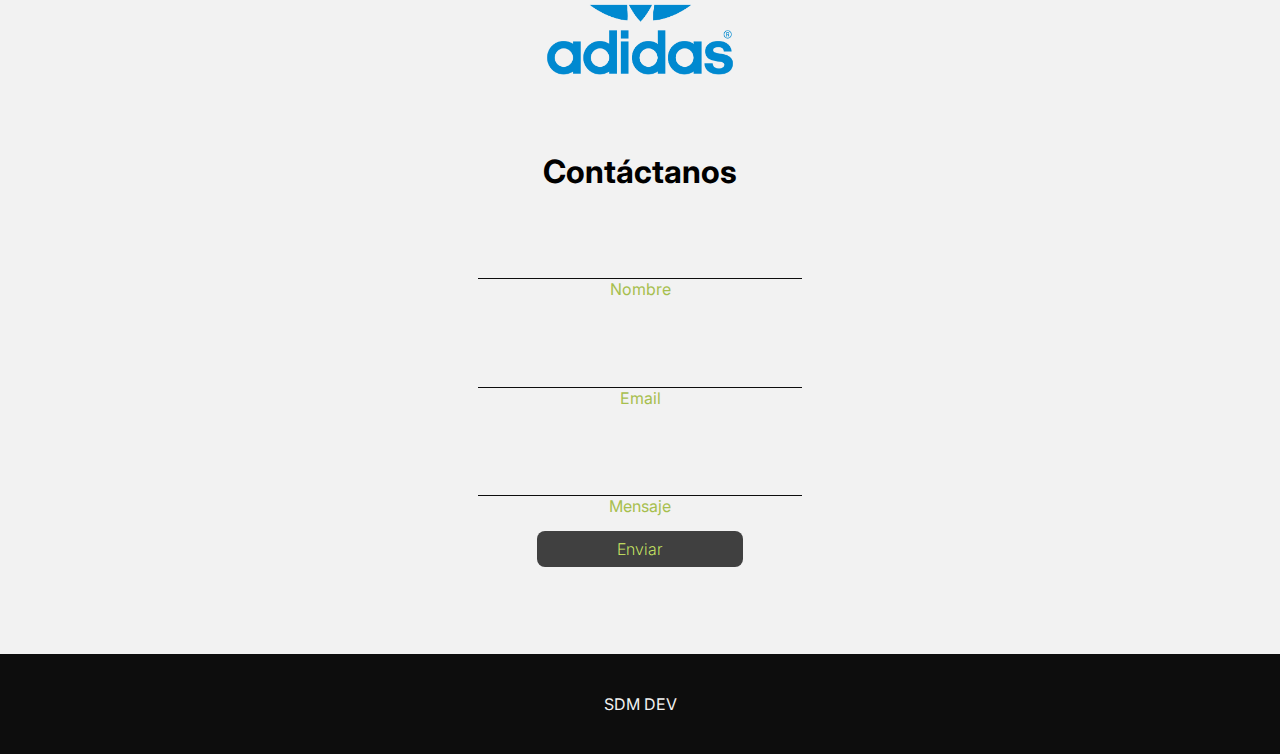
==== commit 790eca3c: "cambio de seccion CONTACTO (HTML+CSS)" ====
--- a/index.html
+++ b/index.html
@@ -24,10 +24,10 @@
           <i class="fas fa-bars"></i>
       </button>
         <ul id="mynav">
-          <li><a href="#quienes-somos">Quiénes Somos</a></li>
-          <li><a href="#servicios">Servicios</a></li>
-          <li><a href="#clientes">Clientes</a></li>
-          <li><a href="#contacto">Contáctanos</a></li>
+          <li><a class="links" href="#quienes-somos">Quiénes Somos</a></li>
+          <li><a class="links" href="#servicios">Servicios</a></li>
+          <li><a class="links" href="#clientes">Clientes</a></li>
+          <li><a class="links" href="#contacto">Contáctanos</a></li>
         </ul>
       </nav>    
     </header>
@@ -48,7 +48,7 @@
         </div>
       </section>
 
-      <section class="container-quienes-somos">
+      <section class="container-quienes-somos" id="quienes-somos">
           <div class="cuadrado">
               <h2 class="contenido-quienes-somos">¿Quienes Somos?</h2>
               <p class="contenido-quienes-somos">Nos apasiona impulsar el éxito en línea de nuestros clientes. Con un enfoque estratégico y creativo, nos esforzamos por brindar soluciones personalizadas que generen resultados tangibles. Nuestro equipo de expertos en SEO, SEM y redes sociales está dedicado a aumentar la visibilidad de las marcas y atraer tráfico de calidad. Nos enorgullece ayudar a nuestros clientes a convertir visitantes en clientes y a construir relaciones duraderas con su audiencia. Confía en nosotros para potenciar tu presencia en línea y tus objetivos de crecimiento en el mundo digital.
@@ -59,7 +59,7 @@
             <!-- <img class="circulo" src="./assets/media/imagenes/circulo verde-01.png" alt=""> -->
       </section>
 
-      <section id="servicios">
+      <!-- <section id="servicios">
         <h1>Servicios</h1>
         <div class="mosaico">
           <h3>Estrategia de marketing digital</h3>
@@ -76,6 +76,26 @@
         <div class="mosaico">
           <h3>Publicidad en motores de búsqueda (SEM)</h3>
           <p>Lorem ipsum dolor sit amet, consectetur adipiscing elit.</p>
+        </div>
+      </section> -->
+
+      <section id="servicios">
+        <h1>Servicios</h1>
+        <div class="mosaico">
+          <h3>Estrategia de marketing digital</h3>
+          <p>Objetivos claros, audiencia definida, canales variados, contenido relevante, análisis constante.</p>
+        </div>
+        <div class="mosaico">
+          <h3>Analítica web</h3>  
+          <p>Métricas, seguimiento, interpretación, informes, mejora.</p>
+        </div>
+        <div class="mosaico">
+          <h3>Optimización en motores de búsqueda (SEO)</h3>
+          <p>Contenido relevante para palabras claver, etiquetas, enlaces, posicionamiento.</p>
+        </div>
+        <div class="mosaico">
+          <h3>Publicidad en motores de búsqueda (SEM)</h3>
+          <p>Resultados garantizados, alcance amplio, segmentación precisa, anuncios efectivos, optimización continua.</p>
         </div>
       </section>
       
@@ -105,7 +125,7 @@
           </div>
       </section>
 
-      <section id="contacto">
+      <!-- <section id="contacto">
         <h3>Contáctanos</h3>
         <form action="https://sheetdb.io/api/v1/jzjg8nkfdt35b" method="post"  id="contact-form">
           Nombre:
@@ -114,15 +134,42 @@
           <input class="form-control" type="email" name="data[email]" required/>
           Mensaje:
           <textarea class="form-control"  name="data[mensaje]" required></textarea>
-          <button class="button verde" type="submit">Enviar</button>
+          <button class="button-verde" type="submit" id="botoncito" class="formsubmit" >Enviar</button>
+        </form>
+      </section> -->
+
+      <section id="contacto">
+        <h3 class="contactotitulo">Contáctanos</h3>
+        <form action="https://sheetdb.io/api/v1/jzjg8nkfdt35b" method="post" class="form" id="contact-form">
+          <div class="form-contenedor"> 
+            <div class="formgroup">
+            <input type="text" id="name" class="forminput" placeholder=" " name="data[nombre]" required/>
+            <label for="name" class="formlabel">Nombre</label>
+          <span class="formlinea"></span>
+            </div>
+            <div class="formgroup">
+              <input type="text" id="email" class="forminput" placeholder=" " name="data[email]" required/>
+              <label for="email" class="formlabel">Email</label>
+              <span class="formlinea"></span>
+            </div>
+            <div class="formgroup">
+              <input type="text" id="mensaje" class="forminput" placeholder=" " name="data[mensaje]" required/>
+              <label for="mensaje" class="formlabel">Mensaje</label>
+              <span class="formlinea"></span>
+            </div>
+            <input type="submit" id="botoncito" class="formsubmit" value="Enviar">
+            <!-- <button class="button-verde" type="submit" id="botoncito" class="formsubmit" >Enviar</button> -->
         </form>
       </section>
+
+
+
 
     </main>
     
     <footer>
       <div>
-        <p>sanguchitos de miga developers.<link rel="stylesheet" href="https://imagenes.lainformacion.com/files/twitter_thumbnail/uploads/imagenes/2022/04/23/sandwich-de-miga-triple.jpeg">SDM DEV</p>
+        <p><link rel="stylesheet" href="https://imagenes.lainformacion.com/files/twitter_thumbnail/uploads/imagenes/2022/04/23/sandwich-de-miga-triple.jpeg">SDM DEV</p>
         <a href="https://web.whatsapp.com/" target="_blank"><i class="fa-brands fa-whatsapp"></i></a>
         <a href="http://instagram.com/" target="_blank"><i class="fa-brands fa-instagram"></i></a>
         <i class="fa-brands fa-tiktok"></i>
--- a/assets/css/estilo.css
+++ b/assets/css/estilo.css
@@ -351,7 +351,8 @@
 
 
 /* FORMULARIO */
-form label { 
+
+/* form label { 
     display: inline-block;
     margin-bottom: 0.5rem;
 }
@@ -380,7 +381,7 @@
     font-size: var(--tamano-titulo);
     display: flex;
     justify-content: center;
-}
+} */
 /* ------------------------------ */
 
 /* FOOTER */
@@ -402,6 +403,72 @@
 /* ------------------------------ */
 /* ------------------------------ */
 /* ------------------------------ */
+
+#contacto { 
+  display: flex;
+  flex-direction: column;
+  justify-content: center;
+  align-items: center;
+  
+  background-color: var(--color-casi-blanco);
+  /* margin: auto; */
+  /* width: 100%;
+  max-width: 500px; */
+  padding: 4.5em 2em;
+  text-align: center;
+} 
+
+.contactotitulo {
+  font-size: 2rem;
+  /* border: var(--borde-chequeo); */
+}
+
+.formgroup {
+  margin-top: 3em;
+  gap: 2.5em;
+}
+
+.form-contenedor {
+  position: relative;
+  color: var(--color-verde-oscuro);
+}
+
+.forminput {
+  width: 100%;
+  background: none;
+  color: var(--color-gris);
+  font-size: 1rem;
+  padding: .6em .3em;
+  border: none;
+  outline: none;
+  border-bottom: 1px solid var(--color-gris-oscuro);
+  font-family: 'Inter', sans-serif;
+}
+
+.formlabel {
+  color: var (--color-gris);
+  top: 0;
+  left: 5px;
+  transform: translateY(10px);
+  transition: transform .5s color .3s;
+}
+
+input#botoncito {
+  background: var(--color-gris);
+  color: var(--color-verde-claro);
+  font-family: 'Inter', sans-serif;
+  text-align: center;
+  font-weight: 250;
+  font-size: 1em;
+  margin: 15px;
+  padding: .5em 5em;
+  border: none;
+  border-radius: .5em;
+}
+
+#botoncito:hover {
+  background-color: var(--color-gris-oscuro);
+}
 
 
 /* MOBILE */
@@ -451,7 +518,7 @@
         align-items: center;
         justify-content: center;
         /* border: var(--borde-chequeo); */
-        margin-top: %;
+        margin-top: 5%;
         margin-bottom: 5%;
         
 
@@ -547,9 +614,8 @@
         text-align: center;
       }
     
-      header ul li a {
-        margin: 0;
-        font-size: 1em;
+      .links {
+        font-size: 0.8em;
       }
       nav ul {        
         display: none;
